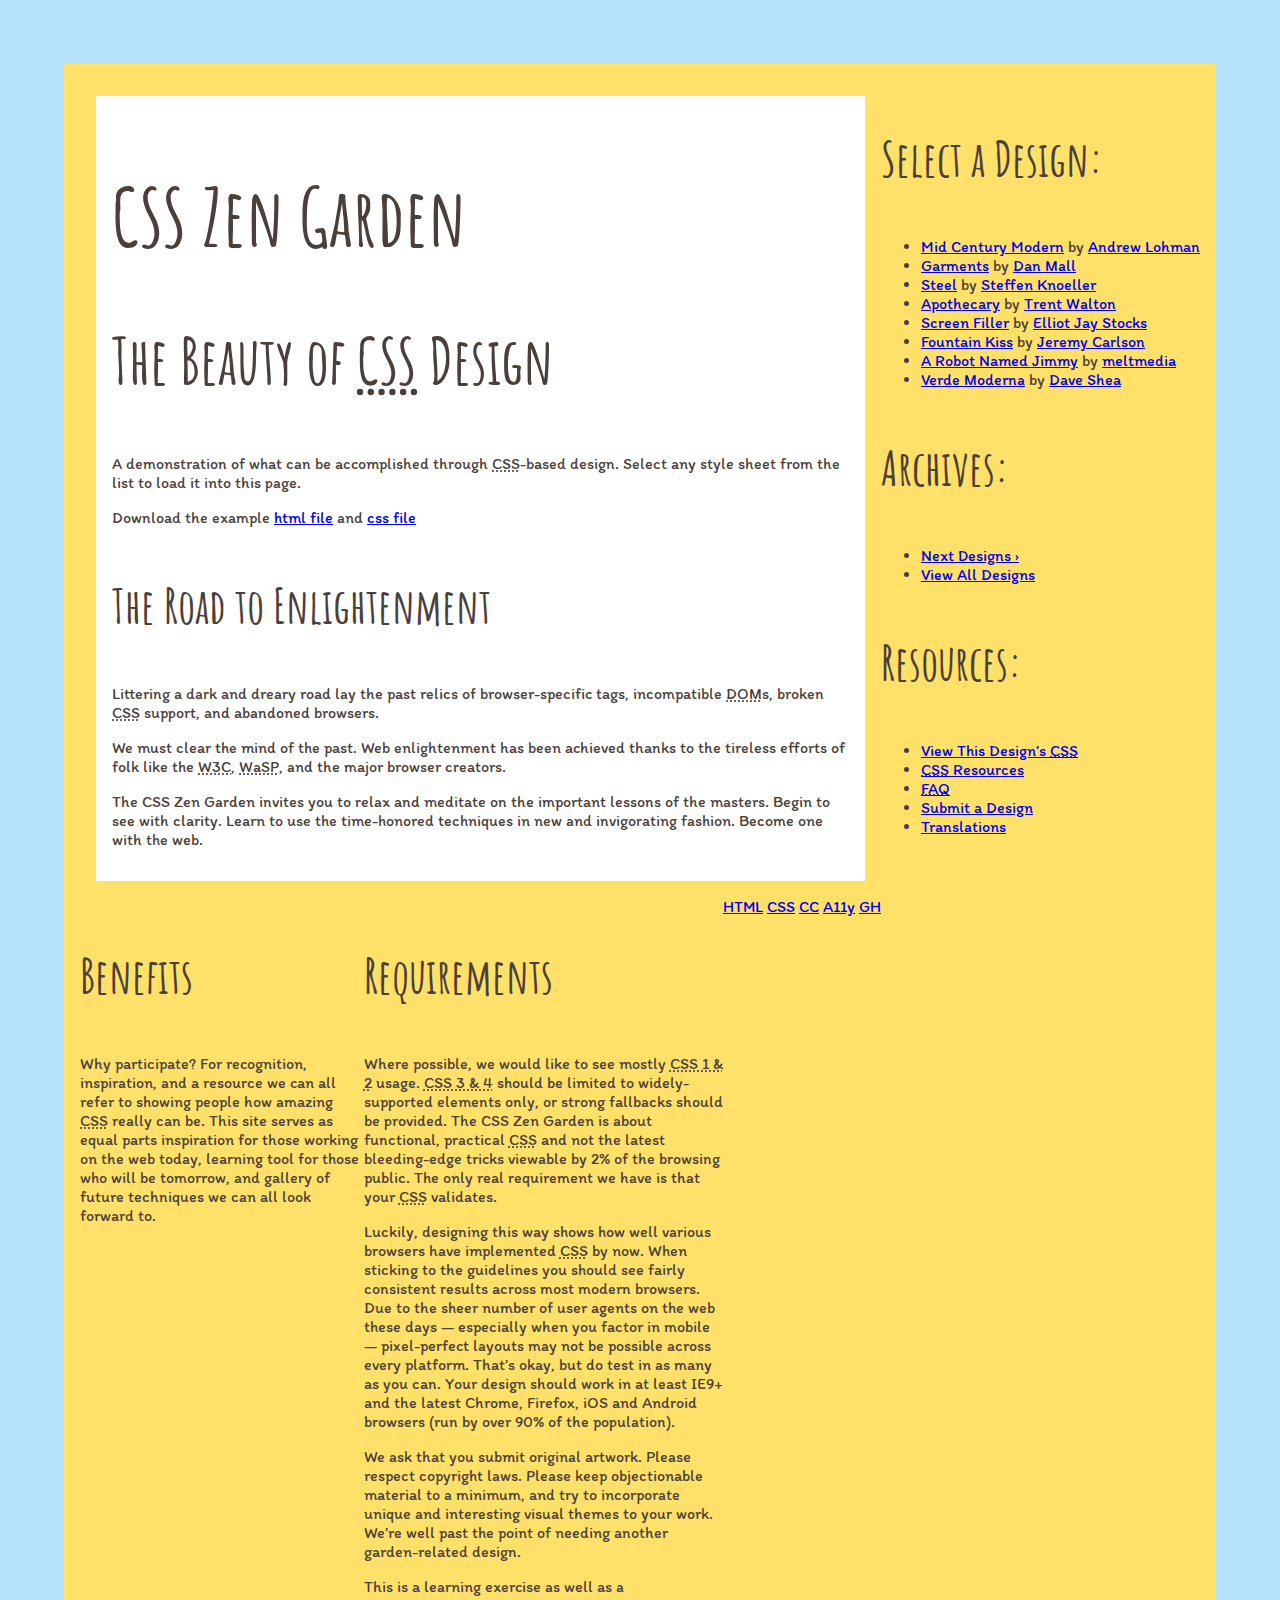
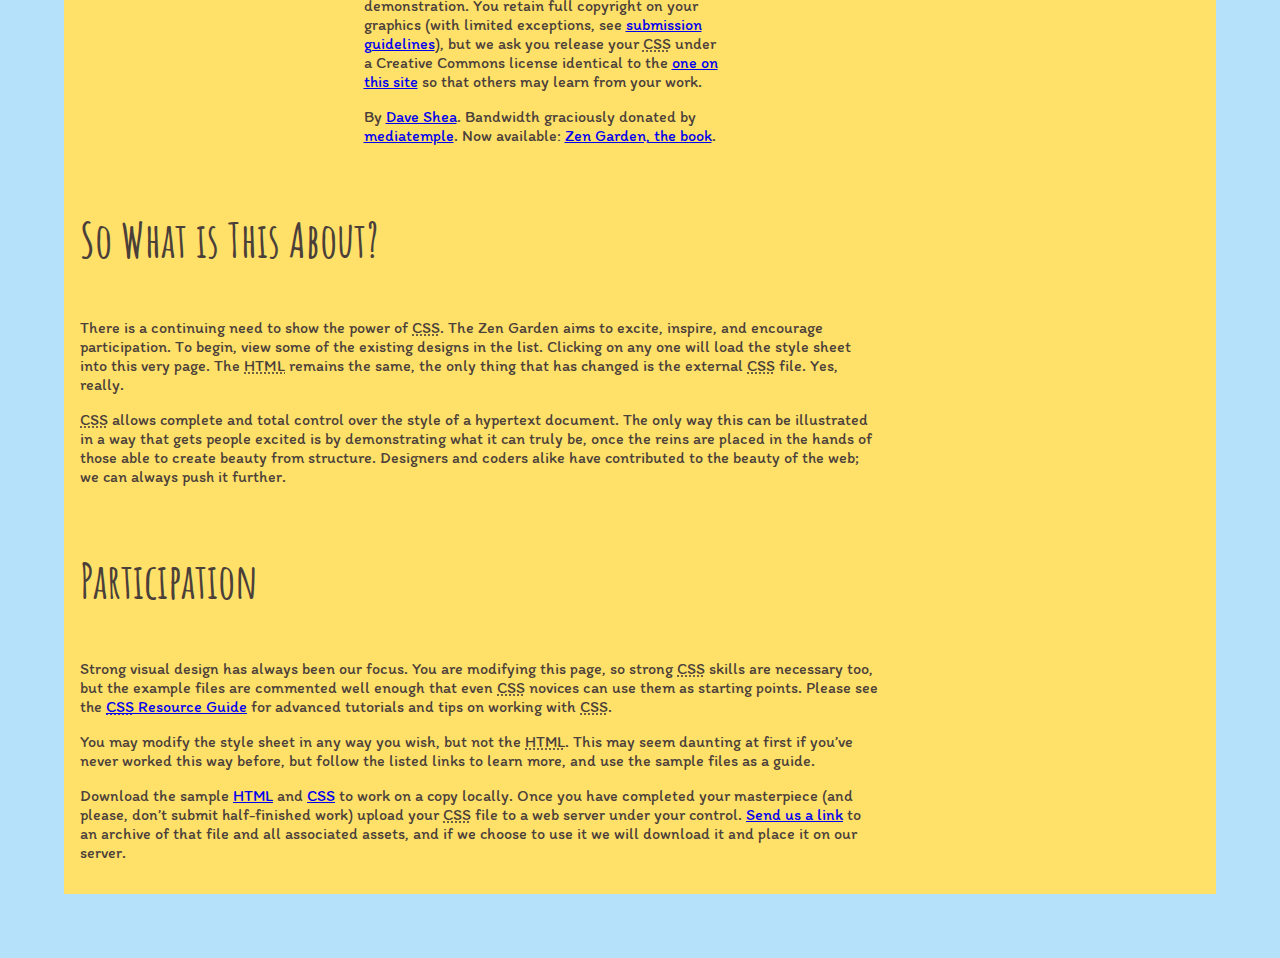
==== zen-garden/index.html @ fe6a3112 "initial commit" ====
<!DOCTYPE html>
<html lang="en">
<head>
	<meta charset="utf-8">
	<title>CSS Zen Garden: The Beauty of CSS Design</title>

	<link rel="stylesheet" media="screen" href="style.css?v=8may2023">
	<link rel="alternate" type="application/rss+xml" title="RSS" href="http://www.csszengarden.com/zengarden.xml">

	<meta name="viewport" content="width=device-width, initial-scale=1.0">
	<meta name="author" content="Dave Shea">
	<meta name="description" content="A demonstration of what can be accomplished visually through CSS-based design.">
	<meta name="robots" content="all">


	<!--[if lt IE 9]>
	<script src="script/html5shiv.js"></script>
	<![endif]-->
</head>

<!--



	View source is a feature, not a bug. Thanks for your curiosity and
	interest in participating!

	Here are the submission guidelines for the new and improved csszengarden.com:

	- CSS3? Of course! Prefix for ALL browsers where necessary.
	- go responsive; test your layout at multiple screen sizes.
	- your browser testing baseline: IE9+, recent Chrome/Firefox/Safari, and iOS/Android
	- Graceful degradation is acceptable, and in fact highly encouraged.
	- use classes for styling. Don't use ids.
	- web fonts are cool, just make sure you have a license to share the files. Hosted 
	  services that are applied via the CSS file (ie. Google Fonts) will work fine, but
	  most that require custom HTML won't. TypeKit is supported, see the readme on this
	  page for usage instructions: https://github.com/mezzoblue/csszengarden.com/

	And a few tips on building your CSS file:

	- use :first-child, :last-child and :nth-child to get at non-classed elements
	- use ::before and ::after to create pseudo-elements for extra styling
	- use multiple background images to apply as many as you need to any element
	- use the Kellum Method for image replacement, if still needed. http://goo.gl/GXxdI
	- don't rely on the extra divs at the bottom. Use ::before and ::after instead.

		
-->

<body id="css-zen-garden">
<div class="page-wrapper">

	<section class="intro" id="zen-intro">
		<header role="banner">
			<h1>CSS Zen Garden</h1>
			<h2>The Beauty of <abbr title="Cascading Style Sheets">CSS</abbr> Design</h2>
		</header>

		<div class="summary" id="zen-summary" role="article">
			<p>A demonstration of what can be accomplished through <abbr title="Cascading Style Sheets">CSS</abbr>-based design. Select any style sheet from the list to load it into this page.</p>
			<p>Download the example <a href="/examples/index" title="This page's source HTML code, not to be modified.">html file</a> and <a href="/examples/style.css" title="This page's sample CSS, the file you may modify.">css file</a></p>
		</div>

		<div class="preamble" id="zen-preamble" role="article">
			<h3>The Road to Enlightenment</h3>
			<p>Littering a dark and dreary road lay the past relics of browser-specific tags, incompatible <abbr title="Document Object Model">DOM</abbr>s, broken <abbr title="Cascading Style Sheets">CSS</abbr> support, and abandoned browsers.</p>
			<p>We must clear the mind of the past. Web enlightenment has been achieved thanks to the tireless efforts of folk like the <abbr title="World Wide Web Consortium">W3C</abbr>, <abbr title="Web Standards Project">WaSP</abbr>, and the major browser creators.</p>
			<p>The CSS Zen Garden invites you to relax and meditate on the important lessons of the masters. Begin to see with clarity. Learn to use the time-honored techniques in new and invigorating fashion. Become one with the web.</p>
		</div>
	</section>

	<div class="main supporting" id="zen-supporting" role="main">
		<div class="explanation" id="zen-explanation" role="article">
			<h3>So What is This About?</h3>
			<p>There is a continuing need to show the power of <abbr title="Cascading Style Sheets">CSS</abbr>. The Zen Garden aims to excite, inspire, and encourage participation. To begin, view some of the existing designs in the list. Clicking on any one will load the style sheet into this very page. The <abbr title="HyperText Markup Language">HTML</abbr> remains the same, the only thing that has changed is the external <abbr title="Cascading Style Sheets">CSS</abbr> file. Yes, really.</p>
			<p><abbr title="Cascading Style Sheets">CSS</abbr> allows complete and total control over the style of a hypertext document. The only way this can be illustrated in a way that gets people excited is by demonstrating what it can truly be, once the reins are placed in the hands of those able to create beauty from structure. Designers and coders alike have contributed to the beauty of the web; we can always push it further.</p>
		</div>

		<div class="participation" id="zen-participation" role="article">
			<h3>Participation</h3>
			<p>Strong visual design has always been our focus. You are modifying this page, so strong <abbr title="Cascading Style Sheets">CSS</abbr> skills are necessary too, but the example files are commented well enough that even <abbr title="Cascading Style Sheets">CSS</abbr> novices can use them as starting points. Please see the <a href="http://www.mezzoblue.com/zengarden/resources/" title="A listing of CSS-related resources"><abbr title="Cascading Style Sheets">CSS</abbr> Resource Guide</a> for advanced tutorials and tips on working with <abbr title="Cascading Style Sheets">CSS</abbr>.</p>
			<p>You may modify the style sheet in any way you wish, but not the <abbr title="HyperText Markup Language">HTML</abbr>. This may seem daunting at first if you&#8217;ve never worked this way before, but follow the listed links to learn more, and use the sample files as a guide.</p>
			<p>Download the sample <a href="/examples/index" title="This page's source HTML code, not to be modified.">HTML</a> and <a href="/examples/style.css" title="This page's sample CSS, the file you may modify.">CSS</a> to work on a copy locally. Once you have completed your masterpiece (and please, don&#8217;t submit half-finished work) upload your <abbr title="Cascading Style Sheets">CSS</abbr> file to a web server under your control. <a href="http://www.mezzoblue.com/zengarden/submit/" title="Use the contact form to send us your CSS file">Send us a link</a> to an archive of that file and all associated assets, and if we choose to use it we will download it and place it on our server.</p>
		</div>

		<div class="benefits" id="zen-benefits" role="article">
			<h3>Benefits</h3>
			<p>Why participate? For recognition, inspiration, and a resource we can all refer to showing people how amazing <abbr title="Cascading Style Sheets">CSS</abbr> really can be. This site serves as equal parts inspiration for those working on the web today, learning tool for those who will be tomorrow, and gallery of future techniques we can all look forward to.</p>
		</div>

		<div class="requirements" id="zen-requirements" role="article">
			<h3>Requirements</h3>
			<p>Where possible, we would like to see mostly <abbr title="Cascading Style Sheets, levels 1 and 2">CSS 1 &amp; 2</abbr> usage. <abbr title="Cascading Style Sheets, levels 3 and 4">CSS 3 &amp; 4</abbr> should be limited to widely-supported elements only, or strong fallbacks should be provided. The CSS Zen Garden is about functional, practical <abbr title="Cascading Style Sheets">CSS</abbr> and not the latest bleeding-edge tricks viewable by 2% of the browsing public. The only real requirement we have is that your <abbr title="Cascading Style Sheets">CSS</abbr> validates.</p>
			<p>Luckily, designing this way shows how well various browsers have implemented <abbr title="Cascading Style Sheets">CSS</abbr> by now. When sticking to the guidelines you should see fairly consistent results across most modern browsers. Due to the sheer number of user agents on the web these days &#8212; especially when you factor in mobile &#8212; pixel-perfect layouts may not be possible across every platform. That&#8217;s okay, but do test in as many as you can. Your design should work in at least IE9+ and the latest Chrome, Firefox, iOS and Android browsers (run by over 90% of the population).</p>
			<p>We ask that you submit original artwork. Please respect copyright laws. Please keep objectionable material to a minimum, and try to incorporate unique and interesting visual themes to your work. We&#8217;re well past the point of needing another garden-related design.</p>
			<p>This is a learning exercise as well as a demonstration. You retain full copyright on your graphics (with limited exceptions, see <a href="http://www.mezzoblue.com/zengarden/submit/guidelines/">submission guidelines</a>), but we ask you release your <abbr title="Cascading Style Sheets">CSS</abbr> under a Creative Commons license identical to the <a href="http://creativecommons.org/licenses/by-nc-sa/3.0/" title="View the Zen Garden's license information.">one on this site</a> so that others may learn from your work.</p>
			<p role="contentinfo">By <a href="http://www.mezzoblue.com/">Dave Shea</a>. Bandwidth graciously donated by <a href="http://www.mediatemple.net/">mediatemple</a>. Now available: <a href="http://www.amazon.com/exec/obidos/ASIN/0321303474/mezzoblue-20/">Zen Garden, the book</a>.</p>
		</div>

		<footer>
			<a href="http://validator.w3.org/check/referer" title="Check the validity of this site&#8217;s HTML" class="zen-validate-html">HTML</a>
			<a href="http://jigsaw.w3.org/css-validator/check/referer" title="Check the validity of this site&#8217;s CSS" class="zen-validate-css">CSS</a>
			<a href="http://creativecommons.org/licenses/by-nc-sa/3.0/" title="View the Creative Commons license of this site: Attribution-NonCommercial-ShareAlike." class="zen-license">CC</a>
			<a href="http://mezzoblue.com/zengarden/faq/#aaa" title="Read about the accessibility of this site" class="zen-accessibility">A11y</a>
			<a href="https://github.com/mezzoblue/csszengarden.com" title="Fork this site on Github" class="zen-github">GH</a>
		</footer>

	</div>


	<aside class="sidebar" role="complementary">
		<div class="wrapper">

			<div class="design-selection" id="design-selection">
				<h3 class="select">Select a Design:</h3>
				<nav role="navigation">
					<ul>
					<li>
						<a href="/221/" class="design-name">Mid Century Modern</a> by						<a href="http://andrewlohman.com/" class="designer-name">Andrew Lohman</a>
					</li>					<li>
						<a href="/220/" class="design-name">Garments</a> by						<a href="http://danielmall.com/" class="designer-name">Dan Mall</a>
					</li>					<li>
						<a href="/219/" class="design-name">Steel</a> by						<a href="http://steffen-knoeller.de" class="designer-name">Steffen Knoeller</a>
					</li>					<li>
						<a href="/218/" class="design-name">Apothecary</a> by						<a href="http://trentwalton.com" class="designer-name">Trent Walton</a>
					</li>					<li>
						<a href="/217/" class="design-name">Screen Filler</a> by						<a href="http://elliotjaystocks.com/" class="designer-name">Elliot Jay Stocks</a>
					</li>					<li>
						<a href="/216/" class="design-name">Fountain Kiss</a> by						<a href="http://jeremycarlson.com" class="designer-name">Jeremy Carlson</a>
					</li>					<li>
						<a href="/215/" class="design-name">A Robot Named Jimmy</a> by						<a href="http://meltmedia.com/" class="designer-name">meltmedia</a>
					</li>					<li>
						<a href="/214/" class="design-name">Verde Moderna</a> by						<a href="http://www.mezzoblue.com/" class="designer-name">Dave Shea</a>
					</li>					</ul>
				</nav>
			</div>

			<div class="design-archives" id="design-archives">
				<h3 class="archives">Archives:</h3>
				<nav role="navigation">
					<ul>
						<li class="next">
							<a href="/214/page1">
								Next Designs <span class="indicator">&rsaquo;</span>
							</a>
						</li>
						<li class="viewall">
							<a href="http://www.mezzoblue.com/zengarden/alldesigns/" title="View every submission to the Zen Garden.">
								View All Designs							</a>
						</li>
					</ul>
				</nav>
			</div>

			<div class="zen-resources" id="zen-resources">
				<h3 class="resources">Resources:</h3>
				<ul>
					<li class="view-css">
						<a href="style.css" title="View the source CSS file of the currently-viewed design.">
							View This Design&#8217;s <abbr title="Cascading Style Sheets">CSS</abbr>						</a>
					</li>
					<li class="css-resources">
						<a href="http://www.mezzoblue.com/zengarden/resources/" title="Links to great sites with information on using CSS.">
							<abbr title="Cascading Style Sheets">CSS</abbr> Resources						</a>
					</li>
					<li class="zen-faq">
						<a href="http://www.mezzoblue.com/zengarden/faq/" title="A list of Frequently Asked Questions about the Zen Garden.">
							<abbr title="Frequently Asked Questions">FAQ</abbr>						</a>
					</li>
					<li class="zen-submit">
						<a href="http://www.mezzoblue.com/zengarden/submit/" title="Send in your own CSS file.">
							Submit a Design						</a>
					</li>
					<li class="zen-translations">
						<a href="http://www.mezzoblue.com/zengarden/translations/" title="View translated versions of this page.">
							Translations						</a>
					</li>
				</ul>
			</div>
		</div>
	</aside>


</div>

<!--

	These superfluous divs/spans were originally provided as catch-alls to add extra imagery.
	These days we have full ::before and ::after support, favour using those instead.
	These only remain for historical design compatibility. They might go away one day.
		
-->
<div class="extra1" role="presentation"></div><div class="extra2" role="presentation"></div><div class="extra3" role="presentation"></div>
<div class="extra4" role="presentation"></div><div class="extra5" role="presentation"></div><div class="extra6" role="presentation"></div>

</body>
</html>
---- zen-garden/style.css ----
@import url("https://fonts.googleapis.com/css2?family=Amatic+SC:wght@700&family=Itim&display=swap");
h1, h2, h3, h4, h5, h6 {
  font-family: "Amatic SC", "Times New Roman", serif;
}

h1 {
  font-size: 5em;
}

h2 {
  font-size: 4em;
}

h3 {
  font-size: 3em;
}

h4 {
  font-size: 2em;
}

p, a, li, label {
  font-family: "Itim", "Arial", sans-serif;
}

html {
  background-color: #B5e2fa;
  padding: 5%;
}

body {
  font-family: "Itim", "Arial", sans-serif;
  color: #4b3f3a;
  background-color: #ffe169;
  margin: 0;
  padding: 1rem;
}

section {
  background-color: white;
  margin: 1em;
  padding: 1rem;
}

.page-wrapper {
  display: grid;
}

.intro {
  grid-column: 1/span 2;
}

.preamble {
  grid-column: 1/span 2;
  grid-row: 2;
}

.sidebar {
  grid-column: 3;
  grid-row: 1/span 2;
}

#zen-supporting {
  display: grid;
}

.explanation {
  grid-column: 1/span 4;
  grid-row: 3;
}

.participation {
  grid-column: 1/span 4;
  grid-row: 4;
}

/*# sourceMappingURL=style.css.map */
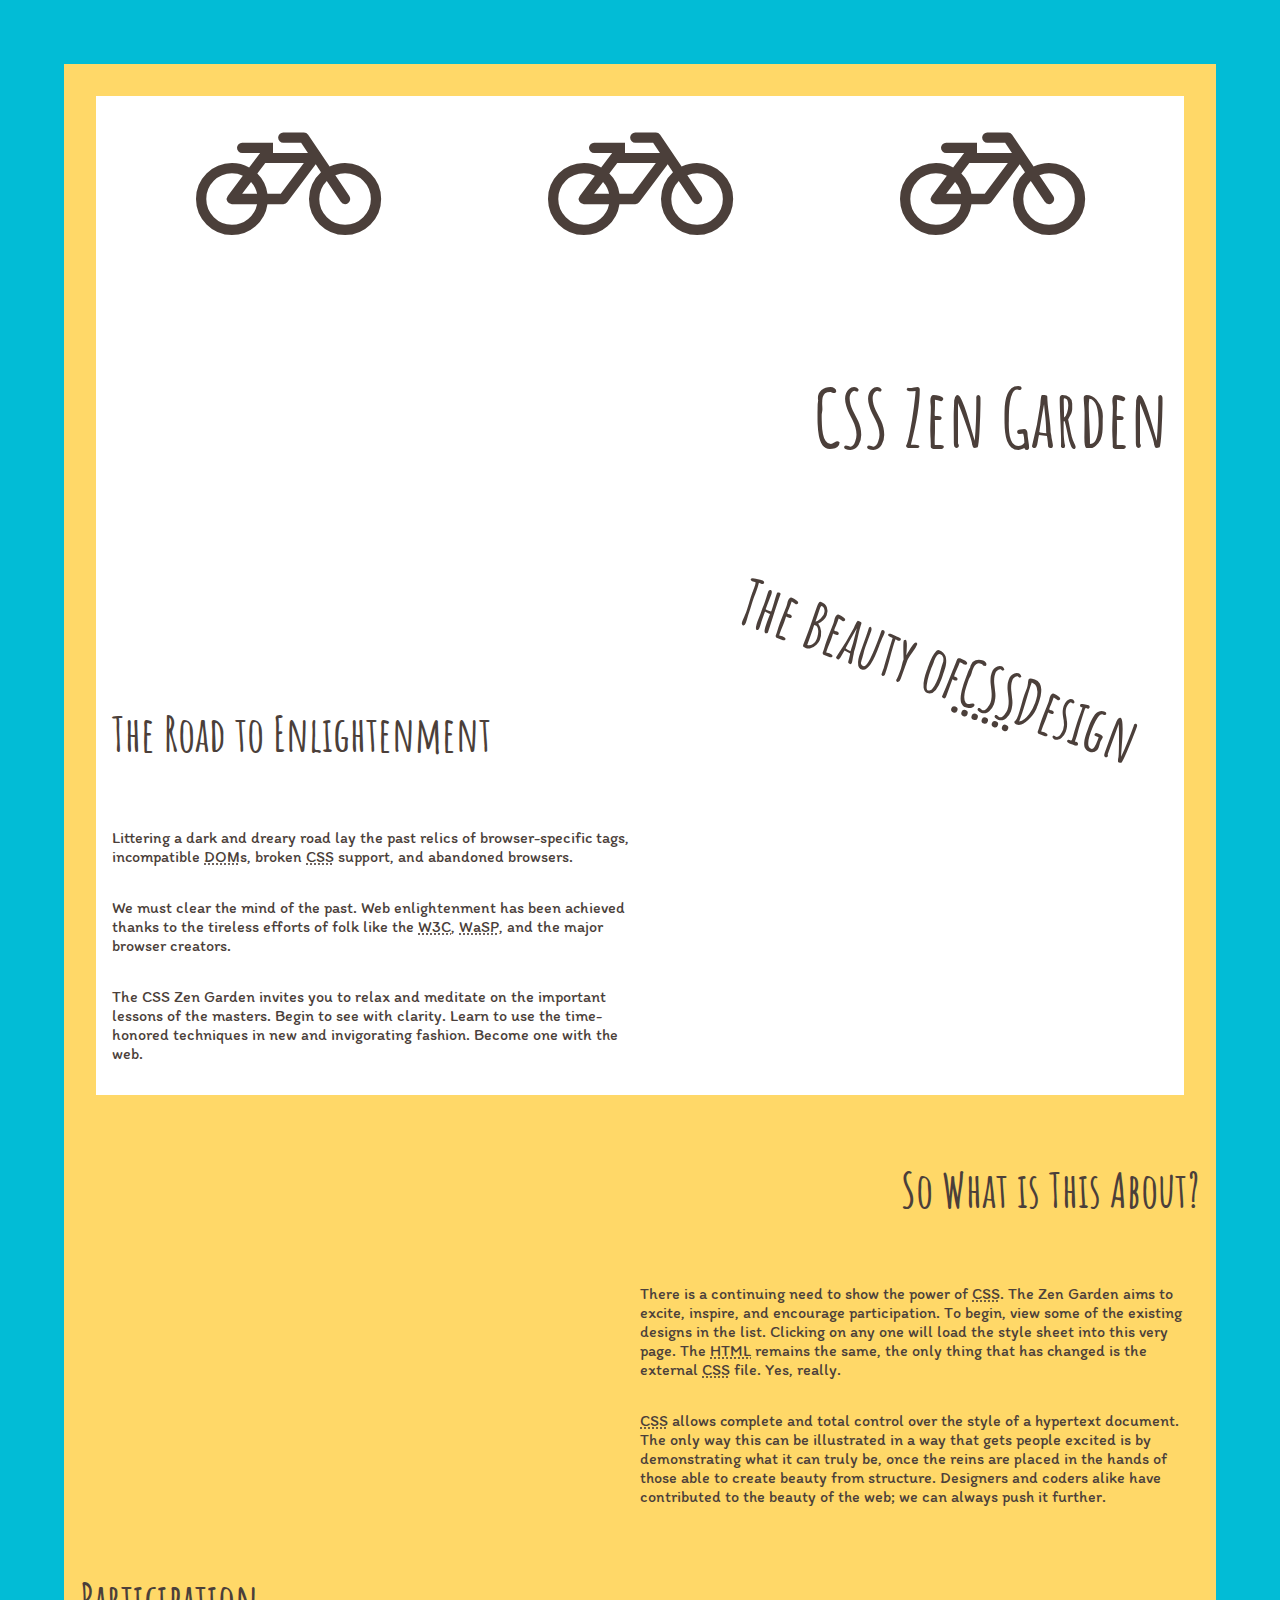
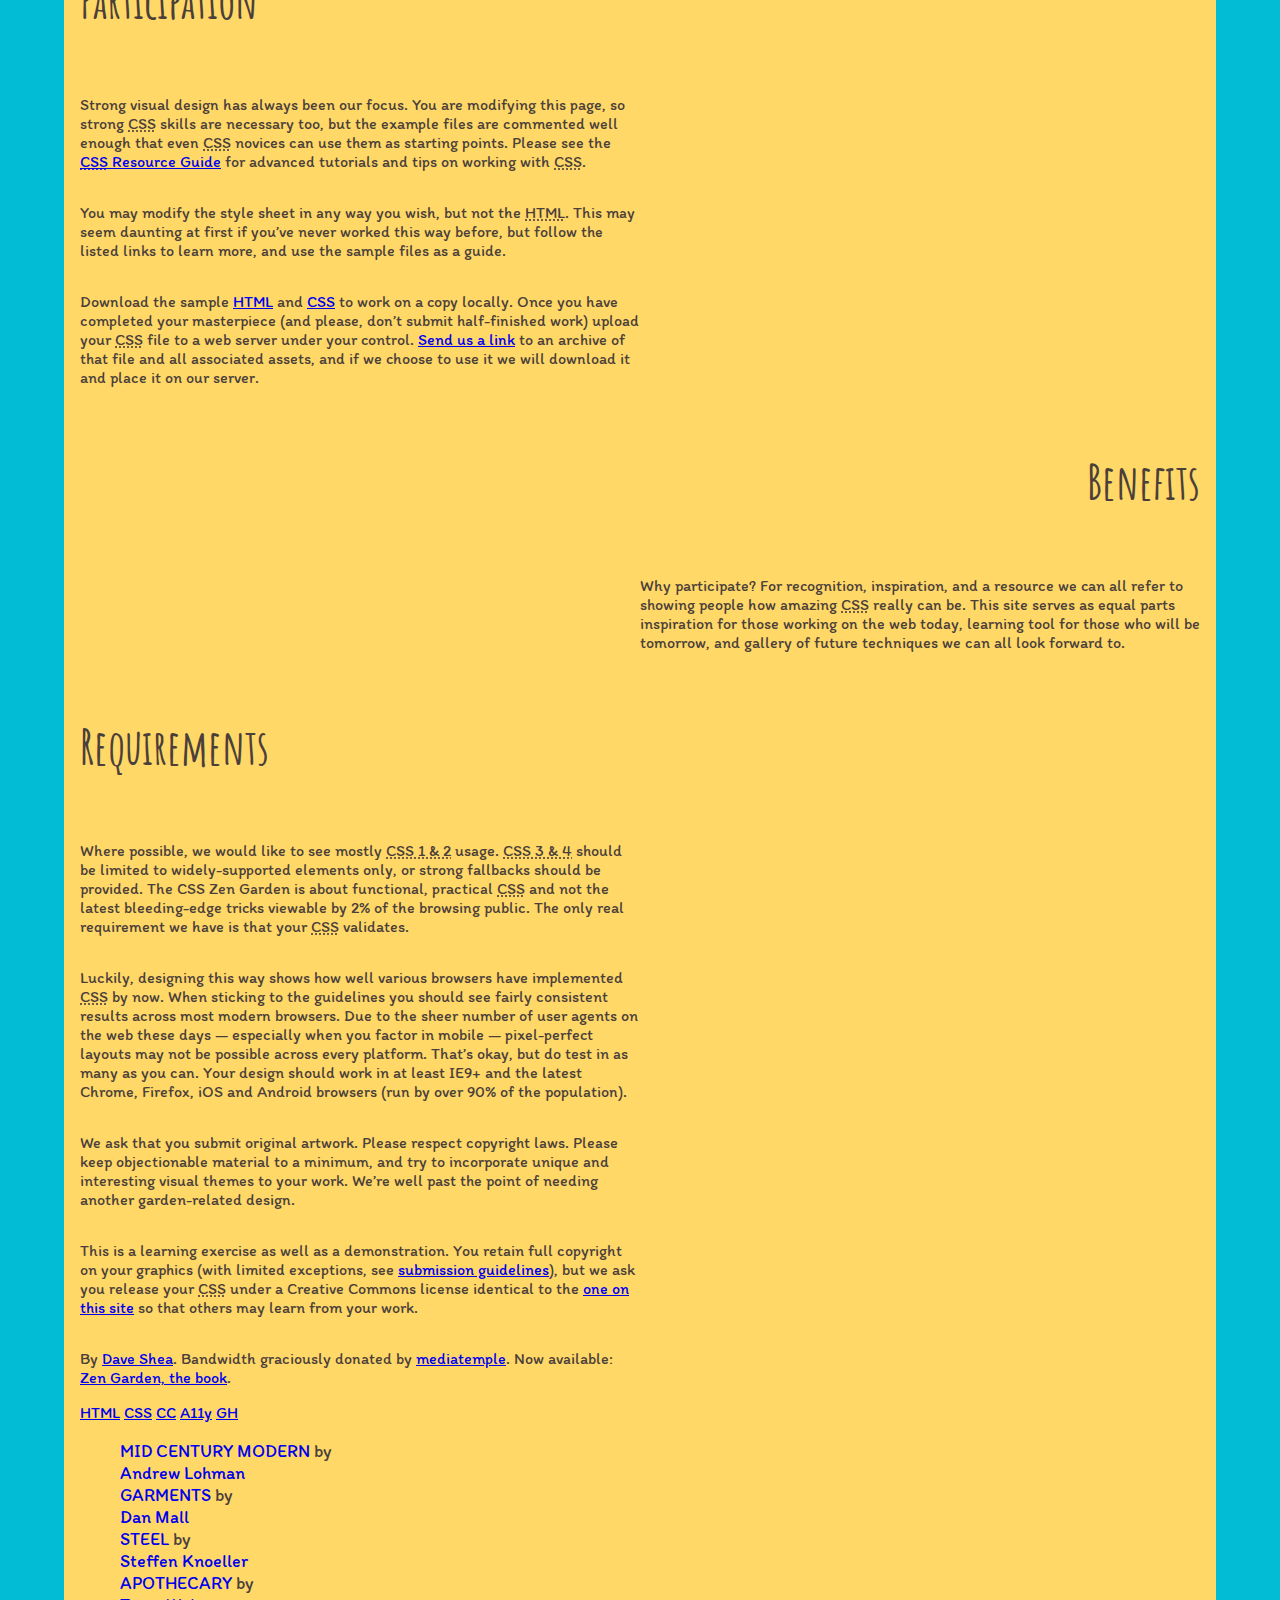
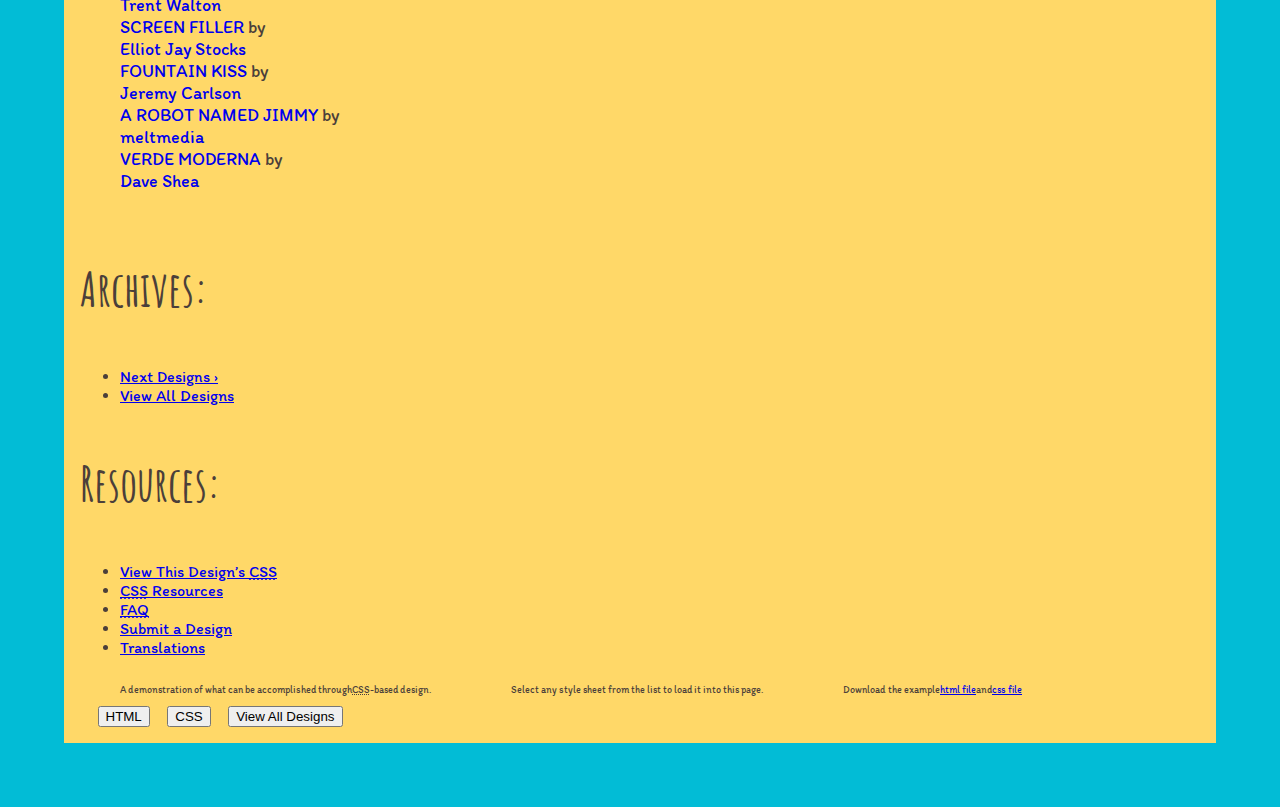
==== commit 993bd7d5: "Update index.html" ====
--- a/zen-garden/index.html
+++ b/zen-garden/index.html
@@ -1,198 +1,403 @@
 <!DOCTYPE html>
 <html lang="en">
-<head>
-	<meta charset="utf-8">
-	<title>CSS Zen Garden: The Beauty of CSS Design</title>
-
-	<link rel="stylesheet" media="screen" href="style.css?v=8may2023">
-	<link rel="alternate" type="application/rss+xml" title="RSS" href="http://www.csszengarden.com/zengarden.xml">
-
-	<meta name="viewport" content="width=device-width, initial-scale=1.0">
-	<meta name="author" content="Dave Shea">
-	<meta name="description" content="A demonstration of what can be accomplished visually through CSS-based design.">
-	<meta name="robots" content="all">
-
-
-	<!--[if lt IE 9]>
-	<script src="script/html5shiv.js"></script>
-	<![endif]-->
-</head>
-
-<!--
-
-
-
-	View source is a feature, not a bug. Thanks for your curiosity and
-	interest in participating!
-
-	Here are the submission guidelines for the new and improved csszengarden.com:
-
-	- CSS3? Of course! Prefix for ALL browsers where necessary.
-	- go responsive; test your layout at multiple screen sizes.
-	- your browser testing baseline: IE9+, recent Chrome/Firefox/Safari, and iOS/Android
-	- Graceful degradation is acceptable, and in fact highly encouraged.
-	- use classes for styling. Don't use ids.
-	- web fonts are cool, just make sure you have a license to share the files. Hosted 
-	  services that are applied via the CSS file (ie. Google Fonts) will work fine, but
-	  most that require custom HTML won't. TypeKit is supported, see the readme on this
-	  page for usage instructions: https://github.com/mezzoblue/csszengarden.com/
-
-	And a few tips on building your CSS file:
-
-	- use :first-child, :last-child and :nth-child to get at non-classed elements
-	- use ::before and ::after to create pseudo-elements for extra styling
-	- use multiple background images to apply as many as you need to any element
-	- use the Kellum Method for image replacement, if still needed. http://goo.gl/GXxdI
-	- don't rely on the extra divs at the bottom. Use ::before and ::after instead.
-
-		
--->
-
-<body id="css-zen-garden">
-<div class="page-wrapper">
-
-	<section class="intro" id="zen-intro">
-		<header role="banner">
-			<h1>CSS Zen Garden</h1>
-			<h2>The Beauty of <abbr title="Cascading Style Sheets">CSS</abbr> Design</h2>
-		</header>
-
-		<div class="summary" id="zen-summary" role="article">
-			<p>A demonstration of what can be accomplished through <abbr title="Cascading Style Sheets">CSS</abbr>-based design. Select any style sheet from the list to load it into this page.</p>
-			<p>Download the example <a href="/examples/index" title="This page's source HTML code, not to be modified.">html file</a> and <a href="/examples/style.css" title="This page's sample CSS, the file you may modify.">css file</a></p>
-		</div>
-
-		<div class="preamble" id="zen-preamble" role="article">
-			<h3>The Road to Enlightenment</h3>
-			<p>Littering a dark and dreary road lay the past relics of browser-specific tags, incompatible <abbr title="Document Object Model">DOM</abbr>s, broken <abbr title="Cascading Style Sheets">CSS</abbr> support, and abandoned browsers.</p>
-			<p>We must clear the mind of the past. Web enlightenment has been achieved thanks to the tireless efforts of folk like the <abbr title="World Wide Web Consortium">W3C</abbr>, <abbr title="Web Standards Project">WaSP</abbr>, and the major browser creators.</p>
-			<p>The CSS Zen Garden invites you to relax and meditate on the important lessons of the masters. Begin to see with clarity. Learn to use the time-honored techniques in new and invigorating fashion. Become one with the web.</p>
-		</div>
-	</section>
-
-	<div class="main supporting" id="zen-supporting" role="main">
-		<div class="explanation" id="zen-explanation" role="article">
-			<h3>So What is This About?</h3>
-			<p>There is a continuing need to show the power of <abbr title="Cascading Style Sheets">CSS</abbr>. The Zen Garden aims to excite, inspire, and encourage participation. To begin, view some of the existing designs in the list. Clicking on any one will load the style sheet into this very page. The <abbr title="HyperText Markup Language">HTML</abbr> remains the same, the only thing that has changed is the external <abbr title="Cascading Style Sheets">CSS</abbr> file. Yes, really.</p>
-			<p><abbr title="Cascading Style Sheets">CSS</abbr> allows complete and total control over the style of a hypertext document. The only way this can be illustrated in a way that gets people excited is by demonstrating what it can truly be, once the reins are placed in the hands of those able to create beauty from structure. Designers and coders alike have contributed to the beauty of the web; we can always push it further.</p>
-		</div>
-
-		<div class="participation" id="zen-participation" role="article">
-			<h3>Participation</h3>
-			<p>Strong visual design has always been our focus. You are modifying this page, so strong <abbr title="Cascading Style Sheets">CSS</abbr> skills are necessary too, but the example files are commented well enough that even <abbr title="Cascading Style Sheets">CSS</abbr> novices can use them as starting points. Please see the <a href="http://www.mezzoblue.com/zengarden/resources/" title="A listing of CSS-related resources"><abbr title="Cascading Style Sheets">CSS</abbr> Resource Guide</a> for advanced tutorials and tips on working with <abbr title="Cascading Style Sheets">CSS</abbr>.</p>
-			<p>You may modify the style sheet in any way you wish, but not the <abbr title="HyperText Markup Language">HTML</abbr>. This may seem daunting at first if you&#8217;ve never worked this way before, but follow the listed links to learn more, and use the sample files as a guide.</p>
-			<p>Download the sample <a href="/examples/index" title="This page's source HTML code, not to be modified.">HTML</a> and <a href="/examples/style.css" title="This page's sample CSS, the file you may modify.">CSS</a> to work on a copy locally. Once you have completed your masterpiece (and please, don&#8217;t submit half-finished work) upload your <abbr title="Cascading Style Sheets">CSS</abbr> file to a web server under your control. <a href="http://www.mezzoblue.com/zengarden/submit/" title="Use the contact form to send us your CSS file">Send us a link</a> to an archive of that file and all associated assets, and if we choose to use it we will download it and place it on our server.</p>
-		</div>
-
-		<div class="benefits" id="zen-benefits" role="article">
-			<h3>Benefits</h3>
-			<p>Why participate? For recognition, inspiration, and a resource we can all refer to showing people how amazing <abbr title="Cascading Style Sheets">CSS</abbr> really can be. This site serves as equal parts inspiration for those working on the web today, learning tool for those who will be tomorrow, and gallery of future techniques we can all look forward to.</p>
-		</div>
-
-		<div class="requirements" id="zen-requirements" role="article">
-			<h3>Requirements</h3>
-			<p>Where possible, we would like to see mostly <abbr title="Cascading Style Sheets, levels 1 and 2">CSS 1 &amp; 2</abbr> usage. <abbr title="Cascading Style Sheets, levels 3 and 4">CSS 3 &amp; 4</abbr> should be limited to widely-supported elements only, or strong fallbacks should be provided. The CSS Zen Garden is about functional, practical <abbr title="Cascading Style Sheets">CSS</abbr> and not the latest bleeding-edge tricks viewable by 2% of the browsing public. The only real requirement we have is that your <abbr title="Cascading Style Sheets">CSS</abbr> validates.</p>
-			<p>Luckily, designing this way shows how well various browsers have implemented <abbr title="Cascading Style Sheets">CSS</abbr> by now. When sticking to the guidelines you should see fairly consistent results across most modern browsers. Due to the sheer number of user agents on the web these days &#8212; especially when you factor in mobile &#8212; pixel-perfect layouts may not be possible across every platform. That&#8217;s okay, but do test in as many as you can. Your design should work in at least IE9+ and the latest Chrome, Firefox, iOS and Android browsers (run by over 90% of the population).</p>
-			<p>We ask that you submit original artwork. Please respect copyright laws. Please keep objectionable material to a minimum, and try to incorporate unique and interesting visual themes to your work. We&#8217;re well past the point of needing another garden-related design.</p>
-			<p>This is a learning exercise as well as a demonstration. You retain full copyright on your graphics (with limited exceptions, see <a href="http://www.mezzoblue.com/zengarden/submit/guidelines/">submission guidelines</a>), but we ask you release your <abbr title="Cascading Style Sheets">CSS</abbr> under a Creative Commons license identical to the <a href="http://creativecommons.org/licenses/by-nc-sa/3.0/" title="View the Zen Garden's license information.">one on this site</a> so that others may learn from your work.</p>
-			<p role="contentinfo">By <a href="http://www.mezzoblue.com/">Dave Shea</a>. Bandwidth graciously donated by <a href="http://www.mediatemple.net/">mediatemple</a>. Now available: <a href="http://www.amazon.com/exec/obidos/ASIN/0321303474/mezzoblue-20/">Zen Garden, the book</a>.</p>
-		</div>
-
-		<footer>
-			<a href="http://validator.w3.org/check/referer" title="Check the validity of this site&#8217;s HTML" class="zen-validate-html">HTML</a>
-			<a href="http://jigsaw.w3.org/css-validator/check/referer" title="Check the validity of this site&#8217;s CSS" class="zen-validate-css">CSS</a>
-			<a href="http://creativecommons.org/licenses/by-nc-sa/3.0/" title="View the Creative Commons license of this site: Attribution-NonCommercial-ShareAlike." class="zen-license">CC</a>
-			<a href="http://mezzoblue.com/zengarden/faq/#aaa" title="Read about the accessibility of this site" class="zen-accessibility">A11y</a>
-			<a href="https://github.com/mezzoblue/csszengarden.com" title="Fork this site on Github" class="zen-github">GH</a>
-		</footer>
-
-	</div>
-
-
-	<aside class="sidebar" role="complementary">
-		<div class="wrapper">
-
-			<div class="design-selection" id="design-selection">
-				<h3 class="select">Select a Design:</h3>
-				<nav role="navigation">
-					<ul>
-					<li>
-						<a href="/221/" class="design-name">Mid Century Modern</a> by						<a href="http://andrewlohman.com/" class="designer-name">Andrew Lohman</a>
-					</li>					<li>
-						<a href="/220/" class="design-name">Garments</a> by						<a href="http://danielmall.com/" class="designer-name">Dan Mall</a>
-					</li>					<li>
-						<a href="/219/" class="design-name">Steel</a> by						<a href="http://steffen-knoeller.de" class="designer-name">Steffen Knoeller</a>
-					</li>					<li>
-						<a href="/218/" class="design-name">Apothecary</a> by						<a href="http://trentwalton.com" class="designer-name">Trent Walton</a>
-					</li>					<li>
-						<a href="/217/" class="design-name">Screen Filler</a> by						<a href="http://elliotjaystocks.com/" class="designer-name">Elliot Jay Stocks</a>
-					</li>					<li>
-						<a href="/216/" class="design-name">Fountain Kiss</a> by						<a href="http://jeremycarlson.com" class="designer-name">Jeremy Carlson</a>
-					</li>					<li>
-						<a href="/215/" class="design-name">A Robot Named Jimmy</a> by						<a href="http://meltmedia.com/" class="designer-name">meltmedia</a>
-					</li>					<li>
-						<a href="/214/" class="design-name">Verde Moderna</a> by						<a href="http://www.mezzoblue.com/" class="designer-name">Dave Shea</a>
-					</li>					</ul>
-				</nav>
-			</div>
-
-			<div class="design-archives" id="design-archives">
-				<h3 class="archives">Archives:</h3>
-				<nav role="navigation">
-					<ul>
-						<li class="next">
-							<a href="/214/page1">
-								Next Designs <span class="indicator">&rsaquo;</span>
-							</a>
-						</li>
-						<li class="viewall">
-							<a href="http://www.mezzoblue.com/zengarden/alldesigns/" title="View every submission to the Zen Garden.">
-								View All Designs							</a>
-						</li>
-					</ul>
-				</nav>
-			</div>
-
-			<div class="zen-resources" id="zen-resources">
-				<h3 class="resources">Resources:</h3>
-				<ul>
-					<li class="view-css">
-						<a href="style.css" title="View the source CSS file of the currently-viewed design.">
-							View This Design&#8217;s <abbr title="Cascading Style Sheets">CSS</abbr>						</a>
-					</li>
-					<li class="css-resources">
-						<a href="http://www.mezzoblue.com/zengarden/resources/" title="Links to great sites with information on using CSS.">
-							<abbr title="Cascading Style Sheets">CSS</abbr> Resources						</a>
-					</li>
-					<li class="zen-faq">
-						<a href="http://www.mezzoblue.com/zengarden/faq/" title="A list of Frequently Asked Questions about the Zen Garden.">
-							<abbr title="Frequently Asked Questions">FAQ</abbr>						</a>
-					</li>
-					<li class="zen-submit">
-						<a href="http://www.mezzoblue.com/zengarden/submit/" title="Send in your own CSS file.">
-							Submit a Design						</a>
-					</li>
-					<li class="zen-translations">
-						<a href="http://www.mezzoblue.com/zengarden/translations/" title="View translated versions of this page.">
-							Translations						</a>
-					</li>
-				</ul>
-			</div>
-		</div>
-	</aside>
-
-
-</div>
-
-<!--
-
-	These superfluous divs/spans were originally provided as catch-alls to add extra imagery.
-	These days we have full ::before and ::after support, favour using those instead.
-	These only remain for historical design compatibility. They might go away one day.
-		
--->
-<div class="extra1" role="presentation"></div><div class="extra2" role="presentation"></div><div class="extra3" role="presentation"></div>
-<div class="extra4" role="presentation"></div><div class="extra5" role="presentation"></div><div class="extra6" role="presentation"></div>
-
-</body>
-</html>+  <head>
+    <meta charset="UTF-8" />
+    <meta name="viewport" content="width=device-width, initial-scale=1.0" />
+    <title>CSS Zen Garden: The Beauty of CSS Design</title>
+    <link rel="alternate" type="application/rss+xml" title="RSS" href="http://www.csszengarden.com/zengarden.xml">
+    <meta name="author" content="Dave Shea">
+    <meta name="description" content="A demonstration of what can be accomplished visually through CSS-based design.">
+    <link rel="stylesheet" href="style.css" />
+    <link rel="stylesheet" href="https://cdnjs.cloudflare.com/ajax/libs/font-awesome/4.7.0/css/font-awesome.min.css">
+  </head>
+  <body>
+    <div class="page-wrapper">
+      <section class="intro" id="zen-intro">
+       
+        <div class="bicycles">
+          <i class="fa fa-bicycle" style="font-size:144px;"></i> 
+          <i class="fa fa-bicycle" style="font-size:144px;"></i>
+          <i class="fa fa-bicycle" style="font-size:144px;"></i>
+        </div>
+
+
+        <br>
+        <br>
+        <br>
+        <header role="banner">
+          <h1>CSS Zen Garden</h1>
+          <h2>
+            The Beauty of <abbr title="Cascading Style Sheets">CSS</abbr> Design
+          </h2>
+        </header>
+
+
+        <div class="preamble" id="zen-preamble" role="article">
+          <h3>The Road to Enlightenment</h3>
+          <p>
+            Littering a dark and dreary road lay the past relics of
+            browser-specific tags, incompatible
+            <abbr title="Document Object Model">DOM</abbr>s, broken
+            <abbr title="Cascading Style Sheets">CSS</abbr> support, and
+            abandoned browsers.
+          </p>
+          <p>
+            We must clear the mind of the past. Web enlightenment has been
+            achieved thanks to the tireless efforts of folk like the
+            <abbr title="World Wide Web Consortium">W3C</abbr>,
+            <abbr title="Web Standards Project">WaSP</abbr>, and the major
+            browser creators.
+          </p>
+          <p>
+            The CSS Zen Garden invites you to relax and meditate on the
+            important lessons of the masters. Begin to see with clarity. Learn
+            to use the time-honored techniques in new and invigorating fashion.
+            Become one with the web.
+          </p>
+        </div>
+      </section>
+
+      <div class="main supporting" id="zen-supporting" role="main">
+        <div class="explanation" id="zen-explanation" role="article">
+          <h3>So What is This About?</h3>
+          <p>
+            There is a continuing need to show the power of
+            <abbr title="Cascading Style Sheets">CSS</abbr>. The Zen Garden aims
+            to excite, inspire, and encourage participation. To begin, view some
+            of the existing designs in the list. Clicking on any one will load
+            the style sheet into this very page. The
+            <abbr title="HyperText Markup Language">HTML</abbr> remains the
+            same, the only thing that has changed is the external
+            <abbr title="Cascading Style Sheets">CSS</abbr> file. Yes, really.
+          </p>
+          <p>
+            <abbr title="Cascading Style Sheets">CSS</abbr> allows complete and
+            total control over the style of a hypertext document. The only way
+            this can be illustrated in a way that gets people excited is by
+            demonstrating what it can truly be, once the reins are placed in the
+            hands of those able to create beauty from structure. Designers and
+            coders alike have contributed to the beauty of the web; we can
+            always push it further.
+          </p>
+        </div>
+
+        <div class="participation" id="zen-participation" role="article">
+          <h3>Participation</h3>
+          <p>
+            Strong visual design has always been our focus. You are modifying
+            this page, so strong
+            <abbr title="Cascading Style Sheets">CSS</abbr> skills are necessary
+            too, but the example files are commented well enough that even
+            <abbr title="Cascading Style Sheets">CSS</abbr> novices can use them
+            as starting points. Please see the
+            <a
+              href="http://www.mezzoblue.com/zengarden/resources/"
+              title="A listing of CSS-related resources"
+              ><abbr title="Cascading Style Sheets">CSS</abbr> Resource Guide</a
+            >
+            for advanced tutorials and tips on working with
+            <abbr title="Cascading Style Sheets">CSS</abbr>.
+          </p>
+          <p>
+            You may modify the style sheet in any way you wish, but not the
+            <abbr title="HyperText Markup Language">HTML</abbr>. This may seem
+            daunting at first if you&#8217;ve never worked this way before, but
+            follow the listed links to learn more, and use the sample files as a
+            guide.
+          </p>
+          <p>
+            Download the sample
+            <a
+              href="/examples/index"
+              title="This page's source HTML code, not to be modified."
+              >HTML</a
+            >
+            and
+            <a
+              href="/examples/style.css"
+              title="This page's sample CSS, the file you may modify."
+              >CSS</a
+            >
+            to work on a copy locally. Once you have completed your masterpiece
+            (and please, don&#8217;t submit half-finished work) upload your
+            <abbr title="Cascading Style Sheets">CSS</abbr> file to a web server
+            under your control.
+            <a
+              href="http://www.mezzoblue.com/zengarden/submit/"
+              title="Use the contact form to send us your CSS file"
+              >Send us a link</a
+            >
+            to an archive of that file and all associated assets, and if we
+            choose to use it we will download it and place it on our server.
+          </p>
+        </div>
+
+        <div class="benefits" id="zen-benefits" role="article">
+          <h3>Benefits</h3>
+          <p>
+            Why participate? For recognition, inspiration, and a resource we can
+            all refer to showing people how amazing
+            <abbr title="Cascading Style Sheets">CSS</abbr> really can be. This
+            site serves as equal parts inspiration for those working on the web
+            today, learning tool for those who will be tomorrow, and gallery of
+            future techniques we can all look forward to.
+          </p>
+        </div>
+
+        <div class="requirements" id="zen-requirements" role="article">
+          <h3>Requirements</h3>
+          <p>
+            Where possible, we would like to see mostly
+            <abbr title="Cascading Style Sheets, levels 1 and 2"
+              >CSS 1 &amp; 2</abbr
+            >
+            usage.
+            <abbr title="Cascading Style Sheets, levels 3 and 4"
+              >CSS 3 &amp; 4</abbr
+            >
+            should be limited to widely-supported elements only, or strong
+            fallbacks should be provided. The CSS Zen Garden is about
+            functional, practical
+            <abbr title="Cascading Style Sheets">CSS</abbr> and not the latest
+            bleeding-edge tricks viewable by 2% of the browsing public. The only
+            real requirement we have is that your
+            <abbr title="Cascading Style Sheets">CSS</abbr> validates.
+          </p>
+          <p>
+            Luckily, designing this way shows how well various browsers have
+            implemented <abbr title="Cascading Style Sheets">CSS</abbr> by now.
+            When sticking to the guidelines you should see fairly consistent
+            results across most modern browsers. Due to the sheer number of user
+            agents on the web these days &#8212; especially when you factor in
+            mobile &#8212; pixel-perfect layouts may not be possible across
+            every platform. That&#8217;s okay, but do test in as many as you
+            can. Your design should work in at least IE9+ and the latest Chrome,
+            Firefox, iOS and Android browsers (run by over 90% of the
+            population).
+          </p>
+          <p>
+            We ask that you submit original artwork. Please respect copyright
+            laws. Please keep objectionable material to a minimum, and try to
+            incorporate unique and interesting visual themes to your work.
+            We&#8217;re well past the point of needing another garden-related
+            design.
+          </p>
+          <p>
+            This is a learning exercise as well as a demonstration. You retain
+            full copyright on your graphics (with limited exceptions, see
+            <a href="http://www.mezzoblue.com/zengarden/submit/guidelines/"
+              >submission guidelines</a
+            >), but we ask you release your
+            <abbr title="Cascading Style Sheets">CSS</abbr> under a Creative
+            Commons license identical to the
+            <a
+              href="http://creativecommons.org/licenses/by-nc-sa/3.0/"
+              title="View the Zen Garden's license information."
+              >one on this site</a
+            >
+            so that others may learn from your work.
+          </p>
+          <p role="contentinfo">
+            By <a href="http://www.mezzoblue.com/">Dave Shea</a>. Bandwidth
+            graciously donated by
+            <a href="http://www.mediatemple.net/">mediatemple</a>. Now
+            available:
+            <a
+              href="http://www.amazon.com/exec/obidos/ASIN/0321303474/mezzoblue-20/"
+              >Zen Garden, the book</a
+            >.
+          </p>
+        </div>
+
+        <footer>
+          <a
+            href="http://validator.w3.org/check/referer"
+            title="Check the validity of this site&#8217;s HTML"
+            class="zen-validate-html"
+            >HTML</a
+          >
+          <a
+            href="http://jigsaw.w3.org/css-validator/check/referer"
+            title="Check the validity of this site&#8217;s CSS"
+            class="zen-validate-css"
+            >CSS</a
+          >
+          <a
+            href="http://creativecommons.org/licenses/by-nc-sa/3.0/"
+            title="View the Creative Commons license of this site: Attribution-NonCommercial-ShareAlike."
+            class="zen-license"
+            >CC</a
+          >
+          <a
+            href="http://mezzoblue.com/zengarden/faq/#aaa"
+            title="Read about the accessibility of this site"
+            class="zen-accessibility"
+            >A11y</a
+          >
+          <a
+            href="https://github.com/mezzoblue/csszengarden.com"
+            title="Fork this site on Github"
+            class="zen-github"
+            >GH</a
+          >
+        </footer>
+      </div>
+
+      <aside class="sidebar" role="complementary">
+        <div class="wrapper">
+          <div class="design-selection" id="design-selection">
+            <h3 class="select">Select a Design:</h3>
+            <nav role="navigation">
+              <ul>
+                <li>
+                  <a href="/221/" class="design-name">Mid Century Modern</a> by
+                  <a href="http://andrewlohman.com/" class="designer-name"
+                    >Andrew Lohman</a
+                  >
+                </li>
+                <li>
+                  <a href="/220/" class="design-name">Garments</a> by
+                  <a href="http://danielmall.com/" class="designer-name"
+                    >Dan Mall</a
+                  >
+                </li>
+                <li>
+                  <a href="/219/" class="design-name">Steel</a> by
+                  <a href="http://steffen-knoeller.de" class="designer-name"
+                    >Steffen Knoeller</a
+                  >
+                </li>
+                <li>
+                  <a href="/218/" class="design-name">Apothecary</a> by
+                  <a href="http://trentwalton.com" class="designer-name"
+                    >Trent Walton</a
+                  >
+                </li>
+                <li>
+                  <a href="/217/" class="design-name">Screen Filler</a> by
+                  <a href="http://elliotjaystocks.com/" class="designer-name"
+                    >Elliot Jay Stocks</a
+                  >
+                </li>
+                <li>
+                  <a href="/216/" class="design-name">Fountain Kiss</a> by
+                  <a href="http://jeremycarlson.com" class="designer-name"
+                    >Jeremy Carlson</a
+                  >
+                </li>
+                <li>
+                  <a href="/215/" class="design-name">A Robot Named Jimmy</a> by
+                  <a href="http://meltmedia.com/" class="designer-name"
+                    >meltmedia</a
+                  >
+                </li>
+                <li>
+                  <a href="/214/" class="design-name">Verde Moderna</a> by
+                  <a href="http://www.mezzoblue.com/" class="designer-name"
+                    >Dave Shea</a
+                  >
+                </li>
+              </ul>
+            </nav>
+          </div>
+
+          <div class="design-archives" id="design-archives">
+            <h3 class="archives">Archives:</h3>
+            <nav role="navigation">
+              <ul>
+                <li class="next">
+                  <a href="/214/page1">
+                    Next Designs <span class="indicator">&rsaquo;</span>
+                  </a>
+                </li>
+                <li class="viewall">
+                  <a
+                    href="http://www.mezzoblue.com/zengarden/alldesigns/"
+                    title="View every submission to the Zen Garden."
+                  >
+                    View All Designs
+                  </a>
+                </li>
+              </ul>
+            </nav>
+          </div>
+
+          <div class="zen-resources" id="zen-resources">
+            <h3 class="resources">Resources:</h3>
+            <ul>
+              <li class="view-css">
+                <a
+                  href="style.css"
+                  title="View the source CSS file of the currently-viewed design."
+                >
+                  View This Design&#8217;s
+                  <abbr title="Cascading Style Sheets">CSS</abbr>
+                </a>
+              </li>
+              <li class="css-resources">
+                <a
+                  href="http://www.mezzoblue.com/zengarden/resources/"
+                  title="Links to great sites with information on using CSS."
+                >
+                  <abbr title="Cascading Style Sheets">CSS</abbr> Resources
+                </a>
+              </li>
+              <li class="zen-faq">
+                <a
+                  href="http://www.mezzoblue.com/zengarden/faq/"
+                  title="A list of Frequently Asked Questions about the Zen Garden."
+                >
+                  <abbr title="Frequently Asked Questions">FAQ</abbr>
+                </a>
+              </li>
+              <li class="zen-submit">
+                <a
+                  href="http://www.mezzoblue.com/zengarden/submit/"
+                  title="Send in your own CSS file."
+                >
+                  Submit a Design
+                </a>
+              </li>
+              <li class="zen-translations">
+                <a
+                  href="http://www.mezzoblue.com/zengarden/translations/"
+                  title="View translated versions of this page."
+                >
+                  Translations
+                </a>
+              </li>
+            </ul>
+          </div>
+        </div>
+      </aside>
+    </div>
+    <div class="summary" id="zen-summary" role="article">
+      <blockquote>
+        A demonstration of what can be accomplished through
+        <abbr title="Cascading Style Sheets">CSS</abbr>-based design. 
+      </blockquote>
+      <blockquote>
+        Select any style sheet from the list to load it into this page.
+      </blockquote>
+      <blockquote>
+        Download the example
+        <a
+          href="/examples/index"
+          title="This page's source HTML code, not to be modified."
+          >html file</a
+        >
+        and
+        <a
+          href="/examples/style.css"
+          title="This page's sample CSS, the file you may modify."
+          >css file</a
+        >
+      </blockquote>
+    </div>
+    <div class="buttons">
+      <button>HTML</button>
+      <button>CSS</button>
+      <button>View All Designs</button>
+    </div>
+  </body>
+</html>
--- a/zen-garden/style.css
+++ b/zen-garden/style.css
@@ -23,17 +23,86 @@
   font-family: "Itim", "Arial", sans-serif;
 }
 
+* {
+  box-sizing: border-box;
+}
+
 html {
-  background-color: #B5e2fa;
+  background-color: #02bcd6;
   padding: 5%;
 }
 
 body {
   font-family: "Itim", "Arial", sans-serif;
   color: #4b3f3a;
-  background-color: #ffe169;
+  background-color: #ffd868;
   margin: 0;
   padding: 1rem;
+}
+
+h1 {
+  display: flex;
+  justify-content: flex-end;
+}
+
+h2 {
+  display: flex;
+  flex-direction: row;
+  justify-content: flex-end;
+  rotate: 20deg;
+}
+
+h3 {
+  text-align: left;
+}
+
+.preamble {
+  display: flex;
+  flex-direction: row;
+  flex-wrap: wrap;
+  justify-content: flex-start;
+  padding-right: 50%;
+}
+
+.explanation {
+  display: flex;
+  flex-direction: row;
+  flex-wrap: wrap;
+  justify-content: flex-end;
+  padding-left: 50%;
+}
+
+.participation {
+  display: flex;
+  flex-direction: row;
+  flex-wrap: wrap;
+  justify-content: flex-start;
+  padding-right: 50%;
+}
+
+.benefits {
+  display: flex;
+  flex-direction: row;
+  flex-wrap: wrap;
+  justify-content: flex-end;
+  padding-left: 50%;
+}
+
+.requirements {
+  display: flex;
+  flex-direction: row;
+  flex-wrap: wrap;
+  justify-content: flex-start;
+  padding-right: 50%;
+}
+
+.bicycles {
+  display: flex;
+  justify-content: space-around;
+}
+
+.fa-bicycle {
+  color: #4b3f3a;
 }
 
 section {
@@ -42,36 +111,116 @@
   padding: 1rem;
 }
 
-.page-wrapper {
-  display: grid;
-}
-
-.intro {
-  grid-column: 1/span 2;
-}
-
-.preamble {
-  grid-column: 1/span 2;
-  grid-row: 2;
-}
-
-.sidebar {
-  grid-column: 3;
-  grid-row: 1/span 2;
-}
-
-#zen-supporting {
-  display: grid;
-}
-
-.explanation {
-  grid-column: 1/span 4;
-  grid-row: 3;
-}
-
-.participation {
-  grid-column: 1/span 4;
-  grid-row: 4;
+.summary {
+  display: flex;
+  flex-direction: row;
+  justify-content: flex-start;
+  font-size: x-small;
+}
+
+.select {
+  display: none;
+}
+
+.buttons {
+  display: flex;
+  justify-content: space-evenly;
+  padding-right: 75%;
+}
+
+.button {
+  background-color: #02bcd6; /* Green */
+  border: none;
+  color: white;
+  padding: 15px 32px;
+  text-align: center;
+  text-decoration: none;
+  display: inline-block;
+  font-size: 16px;
+}
+
+blockquote {
+  display: flex;
+  justify-content: flex-start;
+}
+
+.colors {
+  display: flex;
+  flex-flow: row wrap;
+}
+.colors > h3 {
+  width: 100%;
+  flex: 1 0 100%;
+}
+.colors > figure {
+  margin: 0;
+  flex: 1 1 25%;
+}
+
+.swatch {
+  width: 100%;
+  height: 100px;
+  border: 1px solid;
+}
+
+.primary {
+  background-color: #ffd868;
+}
+
+.accent1 {
+  background-color: #dbb42c;
+}
+
+.accent2 {
+  background-color: #02bcd6;
+}
+
+.text-dark {
+  background-color: #4b3f3a;
+}
+
+.element {
+  border: 1px solid;
+  margin: 0.5em;
+  padding: 1em;
+}
+
+.uppercase {
+  font-weight: 300;
+  letter-spacing: 2px;
+  text-transform: uppercase;
+  color: #4b3f3a;
+}
+.uppercase.primary {
+  margin: 0;
+  padding: 1rem;
+}
+
+.uppercase-light {
+  font-weight: 300;
+  letter-spacing: 2px;
+  text-transform: uppercase;
+  color: white;
+}
+
+.design-selection {
+  display: flex;
+  flex-direction: row;
+  justify-content: space-between;
+  font-size: large;
+}
+.design-selection ul {
+  list-style-type: none;
+}
+.design-selection a {
+  text-decoration: none;
+}
+.design-selection .design-name {
+  text-transform: uppercase;
+}
+.design-selection .designer-name {
+  display: flex;
+  flex: row wrap;
 }
 
 /*# sourceMappingURL=style.css.map */
